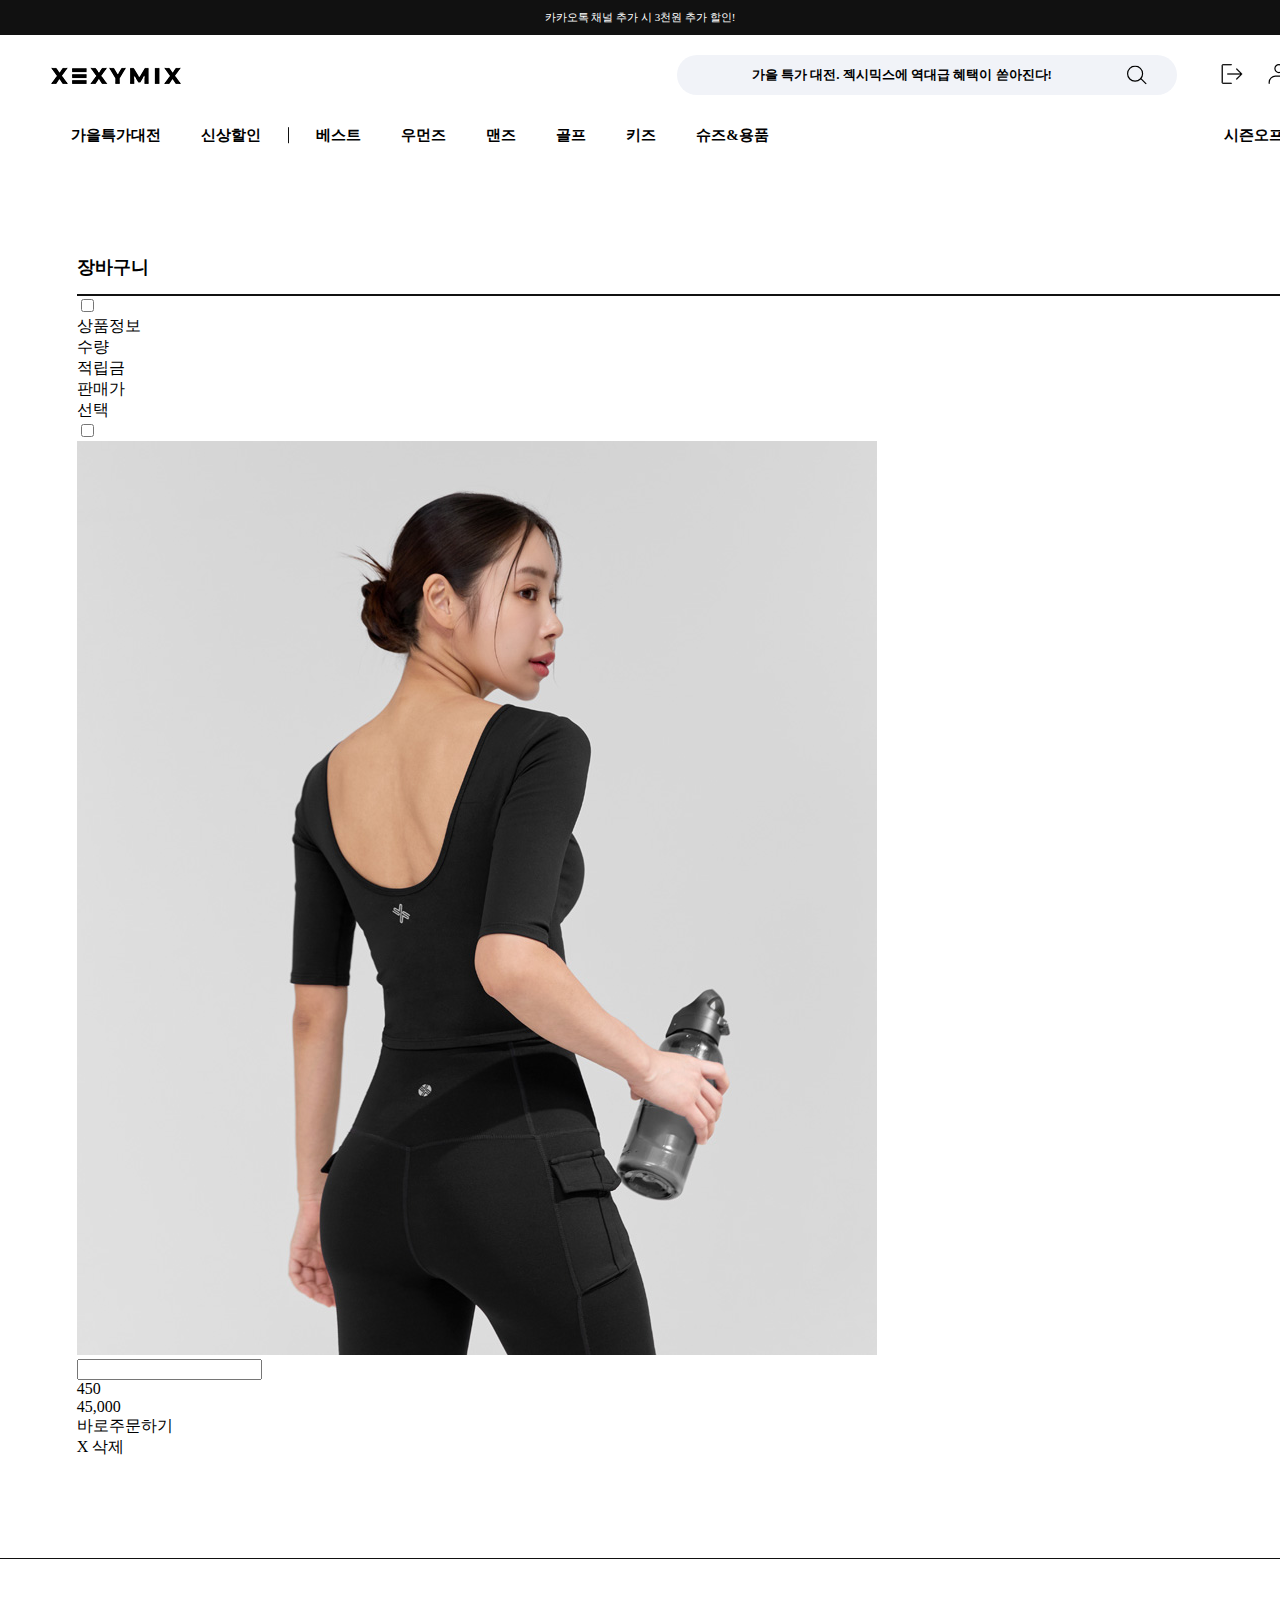
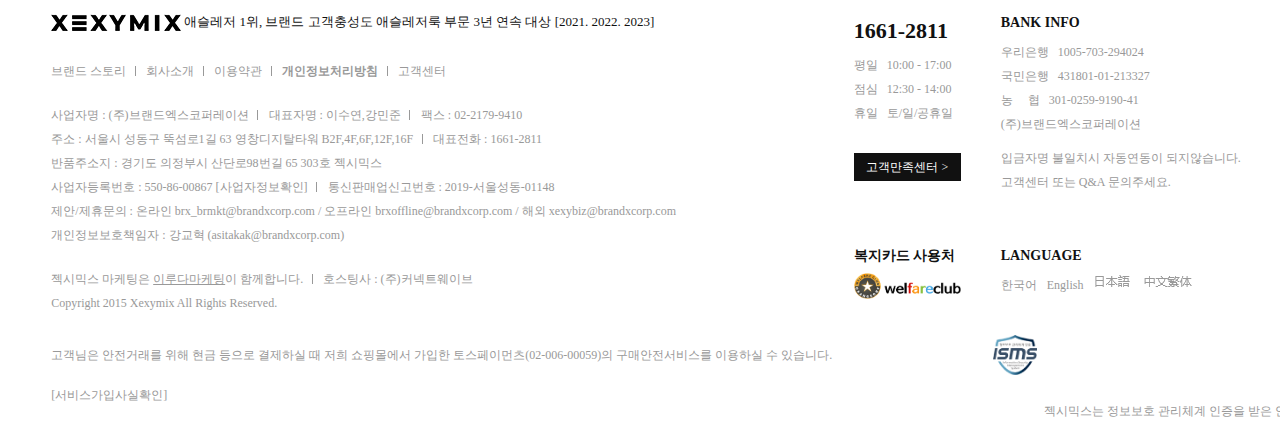
==== cart.html @ 89dff8f5 "회원가입, 아이디/비밀번호찾기, 마이페이지, 주문내역 더보기, 문의 더보기, 장바구니 작업" ====
<!DOCTYPE html>
<html lang="en">
<head>
    <meta charset="UTF-8">
    <meta name="viewport" content="width=device-width, initial-scale=1.0">
    <title>xexymix</title>
    <link rel="shortcut icon" href="https://www.xexymix.com/design/xexymix/image/common/xexymix.ico" type="image/x-icon">
    <link rel="stylesheet" href="./css/common.css">
    <link rel="stylesheet" href="./css/h_f.css">
    <link rel="stylesheet" href="./css/mypage.css">
    <script src="https://code.jquery.com/jquery-1.12.4.js"></script>
</head>
<body>
<div id="wrap">
    <header>
        <div class="h_banner"><a href="https://pf.kakao.com/_VGxmxeu" target="_blank">카카오톡 채널 추가 시 3천원 추가 할인!</a></div>
        <div class="h_top w_h_f">
            <div class="logo"><a href="./index.html">xemix</a></div>
            <div class="h_t_R">
                <div class="search_box">
                    <div class="search_txt"><a href="#">가을 특가 대전. 젝시믹스에 역대급 혜택이 쏟아진다!</a></div>
                    <div class="search_txt"><a href="#">오늘의 신상. 입는 순간 느껴지는 기분 좋은 편안함. </a></div>
                    <div class="search_txt"><a href="#">2023 올해의 브랜드 대상 수상 기념 1+1</a></div>
                    <div class="search_txt"><a href="#">3년 연속 애슬레저 1위의 자부심. 젝시믹스 베스트 특가전</a></div>
                    <div class="search_txt"><a href="#">당신의 여름을 더 다이나믹하게! Summer Activity!</a></div>
                    <div class="search_txt"><a href="#">카카오톡 채널 추가 시 3천원 추가 할인!</a></div>
                    <svg data-name="*ic_header_search" xmlns="http://www.w3.org/2000/svg" width="19.748" height="18.849" viewBox="0 0 19.748 18.849">
                        <g data-name="Path 113" style="fill:none">
                            <path d="M8.1 0A8.1 8.1 0 1 1 0 8.1 8.1 8.1 0 0 1 8.1 0z" style="stroke:none"/>
                            <path d="M8.096 1.2A6.904 6.904 0 0 0 1.2 8.096a6.904 6.904 0 0 0 6.896 6.896 6.904 6.904 0 0 0 6.896-6.896A6.904 6.904 0 0 0 8.096 1.2m0-1.2a8.096 8.096 0 1 1 0 16.192A8.096 8.096 0 0 1 8.096 0z" style="fill:#000;stroke:none"/>
                        </g>
                        <path data-name="Path 114" d="m1 1 5 5" transform="translate(12.9 12)" style="stroke:#000;stroke-linecap:round;stroke-width:1.2px;fill:none"/>
                    </svg>                
                </div>
                <ul class="h_t_icon_box">
                    <li>
                        <a href="./login.html">
                            <svg xmlns="http://www.w3.org/2000/svg" width="28" height="28" viewBox="0 0 28 28">
                                <g data-name="*ic_header_logout">
                                    <path data-name="Rectangle 2119" style="opacity:.5;fill:none" d="M0 0h28v28H0z"/>
                                    <g data-name="Group 1783">
                                        <path data-name="Path 1909" d="M10.045 19.068h-8.59a.456.456 0 0 1-.477-.432V1.364a.456.456 0 0 1 .477-.432h8.591V.5H1.455a.913.913 0 0 0-.955.864v17.272a.913.913 0 0 0 .955.864h8.591z" transform="translate(4.5 4)" style="stroke:#000;stroke-width:.8px;fill:none"/>
                                        <path data-name="Path 1910" d="M184.909 125.769a.682.682 0 0 0 .682.682h12.321l-3.839 3.82a.682.682 0 1 0 .964.964l5-4.983a.683.683 0 0 0 0-.964l-5-4.959a.682.682 0 0 0-.964.964l3.839 3.795h-12.321a.682.682 0 0 0-.682.682z" transform="translate(-174.909 -111.778)" style="stroke:#fff;stroke-width:.2px"/>
                                    </g>
                                </g>
                            </svg>
                        </a>
                    </li><!--login-->
                    <li>
                        <a href="./join.html">
                            <svg xmlns="http://www.w3.org/2000/svg" width="28" height="28" viewBox="0 0 28 28">
                                <g data-name="*ic_header_recent">
                                    <path data-name="Rectangle 2075" style="opacity:.5;fill:none" d="M0 0h28v28H0z"/>
                                    <g data-name="*mypage">
                                        <path data-name="Path 1203" d="M.5 18.354v-1.143a6.2 6.2 0 0 1 6.415-5.968h6.677a6.2 6.2 0 0 1 6.415 5.968v1.142" transform="translate(3.681 4.951)" style="stroke-linecap:round;stroke-miterlimit:10;stroke:#000;stroke-width:1.2px;fill:none"/>
                                        <g data-name="Ellipse 313" transform="translate(9.301 4)" style="stroke:#000;stroke-width:1.2px;fill:none">
                                            <circle cx="4.6" cy="4.6" r="4.6" style="stroke:none"/>
                                            <circle cx="4.6" cy="4.6" r="4" style="fill:none"/>
                                        </g>
                                    </g>
                                </g>
                            </svg>
                        </a>
                    </li><!--mypage-->
                    <li class="history">
                        <svg xmlns="http://www.w3.org/2000/svg" width="28" height="28" viewBox="0 0 28 28">
                            <g data-name="*ic_header_recent">
                                <g data-name="Group 1779">
                                    <path data-name="Path 1387" d="M16.888 20.188H3.8a3.308 3.308 0 0 1-3.3-3.3V3.8A3.308 3.308 0 0 1 3.8.5h13.088a3.309 3.309 0 0 1 3.3 3.3v13.089" transform="translate(3.062 4)" style="stroke-linejoin:round;stroke:#000;stroke-linecap:round;stroke-width:1.2px;fill:none"/>
                                    <path data-name="Path 1389" d="M4.915 9.4h5.344V2.131" transform="translate(3.742 6.491)" style="stroke-linejoin:round;stroke:#000;stroke-linecap:round;stroke-width:1.2px;fill:none"/>
                                    <path data-name="Path 1776" d="M3.328 0 2.213 2.165 0 1.08" transform="rotate(18.01 -46.39 77.968)" style="stroke-miterlimit:10;stroke:#000;stroke-linecap:round;stroke-width:1.2px;fill:none"/>
                                </g>
                                <path data-name="Rectangle 2075" style="opacity:.5;fill:none" d="M0 0h28v28H0z"/>
                            </g>
                        </svg>
                        <div class="history_box">
                            <div class="history_item_box">
                                <div class="history_item_box_point"></div>
                                <label class="history_chkAll">
                                    <input type="checkbox" name="history" onclick='selectAll(this)'> 전체 선택
                                </label>
                                <div class="history_item_list">
                                    <div class="history_item">
                                        <input type="checkbox" name="history">
                                        <div class="history_img">
                                            <img src="./img/main_banner/main_banner_230911_2.jpg" alt="">
                                        </div>
                                        <div class="history_desc">
                                            <div class="item_title">스트레치 밴딩 부츠컷 슬랙스 1+1</div>
                                            <div class="item_price">25,800</div>
                                            <div class="history_btn">
                                                <div class="history_btn_cart">장바구니</div>
                                                <div class="history_btn_buy">구매하기</div>
                                            </div>
                                        </div>
                                    </div>
                                    <div class="history_item">
                                        <input type="checkbox" name="history">
                                        <div class="history_img">
                                            <img src="./img/main_banner/main_banner_230911_2.jpg" alt="">
                                        </div>
                                        <div class="history_desc">
                                            <div class="item_title">스트레치 밴딩 부츠컷 슬랙스 1+1</div>
                                            <div class="item_price">25,800</div>
                                            <div class="history_btn">
                                                <div class="history_btn_cart">장바구니</div>
                                                <div class="history_btn_buy">구매하기</div>
                                            </div>
                                        </div>
                                    </div>
                                    <div class="history_item">
                                        <input type="checkbox" name="history">
                                        <div class="history_img">
                                            <img src="./img/main_banner/main_banner_230911_2.jpg" alt="">
                                        </div>
                                        <div class="history_desc">
                                            <div class="item_title">스트레치 밴딩 부츠컷 슬랙스 1+1</div>
                                            <div class="item_price">25,800</div>
                                            <div class="history_btn">
                                                <div class="history_btn_cart">장바구니</div>
                                                <div class="history_btn_buy">구매하기</div>
                                            </div>
                                        </div>
                                    </div>
                                    <div class="history_item">
                                        <input type="checkbox" name="history">
                                        <div class="history_img">
                                            <img src="./img/main_banner/main_banner_230914.jpg" alt="">
                                        </div>
                                        <div class="history_desc">
                                            <div class="item_title">스트레치 밴딩 부츠컷 슬랙스 1+1asdfasdfasdfasdfasdfasdfafsadfsadfsafd</div>
                                            <div class="item_price">25,800</div>
                                            <div class="history_btn">
                                                <div class="history_btn_cart">장바구니</div>
                                                <div class="history_btn_buy">구매하기</div>
                                            </div>
                                        </div>
                                    </div>
                                </div>
                                <div class="history_btn">
                                    <div class="history_btn_cart">장바구니</div>
                                    <div class="history_btn_buy">구매하기</div>
                                </div>
                            </div>
                        </div>
                    </li><!--history-->
                    <li class="cart">
                        <a href="">
                            <svg xmlns="http://www.w3.org/2000/svg" width="28" height="28" viewBox="0 0 28 28">
                                <g id="_ic_header_cart" data-name="*ic_header_cart" transform="translate(-330 -15)">
                                <rect id="Rectangle_91" data-name="Rectangle 91" width="28" height="28" transform="translate(330 15)" fill="#fff" opacity="0"/>
                                <g id="_ic_shopping" data-name="*ic_shopping" transform="translate(334 16.374)">
                                    <path id="Path_1411" data-name="Path 1411" d="M18.634,22.135H1.218a.682.682,0,0,1-.715-.7L1.884,5.752a.694.694,0,0,1,.714-.6H17.252a.7.7,0,0,1,.715.6L19.349,21.43A.682.682,0,0,1,18.634,22.135Z" transform="translate(0.075 0.772)" fill="none" stroke="#000" stroke-linecap="round" stroke-linejoin="round" stroke-width="1.1"/>
                                    <path id="Path_1412" data-name="Path 1412" d="M5.179,7.888V2.271A1.714,1.714,0,0,1,6.829.5h4.79a1.714,1.714,0,0,1,1.65,1.771V7.888" transform="translate(0.776 1.125)" fill="none" stroke="#000" stroke-linecap="round" stroke-linejoin="round" stroke-width="1.1"/>
                                </g>
                                </g>
                            </svg>
                        </a>
                    </li><!--cart-->
                </div>
            </ul>
        </div>
        <div class="h_bot">
            <div class="w_h_f">
                <ul class="h_b_nav_L">
                    <li class="h_b logo"><a href="./index.html">xemix</a></li>
                    <li><a href="#">가을특가대전</a></li>
                    <li><a href="#">신상할인</a></li>
                    <li><a href="#">베스트</a></li>
                    <li class="nav_pan_hover">
                        <a href="./list.html?cate_no=0">우먼즈</a>
                        <ul class="nav_pan_item">
                            <li><a href="#">레깅스</a></li>
                            <li><a href="#">조거팬츠</a></li>
                            <li><a href="#">상의</a></li>
                            <li><a href="#">패드탑</a></li>
                            <li><a href="#">아우터</a></li>
                            <li><a href="#">하의</a></li>
                            <li><a href="#">이너웨어</a></li>
                            <li><a href="#">블랙라벨</a></li>
                            <li><a href="#">스윔웨어</a></li>
                            <li><a href="#">바람막이</a></li>
                            <li><a href="#">테니스룩</a></li>
                        </ul>
                    </li>
                    <li class="nav_pan_hover">
                        <a href="./list.html?cate_no=1">맨즈</a>
                        <ul class="nav_pan_item">
                            <li><a href="#">신상</a></li>
                            <li><a href="#">상의</a></li>
                            <li><a href="#">아우터</a></li>
                            <li><a href="#">하의</a></li>
                            <li><a href="#">슬랙스</a></li>
                            <li><a href="#">조거팬츠</a></li>
                            <li><a href="#">탄성팬츠</a></li>
                            <li><a href="#">이너웨어</a></li>
                            <li><a href="#">블랙라벨</a></li>
                            <li><a href="#">스윔웨어</a></li>
                        </ul>
                    </li>
                    <li class="nav_pan_hover">
                        <a href="./list.html?cate_no=2">골프</a>
                        <ul class="nav_pan_item">
                            <li><a href="#">우먼즈</a></li>
                            <li><a href="#">맨즈</a></li>
                            <li><a href="#">용품</a></li>
                        </ul>
                    </li>
                    <li class="nav_pan_hover">
                        <a href="./list.html?cate_no=3">키즈</a>
                        <ul class="nav_pan_item">
                            <li><a href="#">상의</a></li>
                            <li><a href="#">아우터</a></li>
                            <li><a href="#">하의</a></li>
                            <li><a href="#">슈즈&용품</a></li>
                            <li><a href="#">스윔웨어</a></li>
                        </ul>
                    </li>
                    <li class="nav_pan_hover">
                        <a href="./list.html?cate_no=4">슈즈&용품</a>
                        <ul class="nav_pan_item">
                            <li><a href="#">슈즈</a></li>
                            <li><a href="#">용품</a></li>
                            <li><a href="#">코스메틱</a></li>
                        </ul>
                    </li>
                </ul>
                <ul class="h_b_nav_R">
                    <li><a href="#">시즌오프</a></li>
                    <li><a href="#">친환경</a></li>
                    <li>
                        <a href="#" class="h_b icon_box">
                            <svg data-name="*ic_header_search" xmlns="http://www.w3.org/2000/svg" width="19.748" height="18.849" viewBox="0 0 19.748 18.849">
                                <g data-name="Path 113" style="fill:none">
                                    <path d="M8.1 0A8.1 8.1 0 1 1 0 8.1 8.1 8.1 0 0 1 8.1 0z" style="stroke:none"/>
                                    <path d="M8.096 1.2A6.904 6.904 0 0 0 1.2 8.096a6.904 6.904 0 0 0 6.896 6.896 6.904 6.904 0 0 0 6.896-6.896A6.904 6.904 0 0 0 8.096 1.2m0-1.2a8.096 8.096 0 1 1 0 16.192A8.096 8.096 0 0 1 8.096 0z" style="fill:#000;stroke:none"/>
                                </g>
                                <path data-name="Path 114" d="m1 1 5 5" transform="translate(12.9 12)" style="stroke:#000;stroke-linecap:round;stroke-width:1.2px;fill:none"/>
                            </svg>    
                        </a>
                    </li>
                    <li>
                        <a href="#"class="h_b icon_box">
                            <svg xmlns="http://www.w3.org/2000/svg" width="28" height="28" viewBox="0 0 28 28">
                                <g data-name="*ic_header_logout">
                                    <path data-name="Rectangle 2119" style="opacity:.5;fill:none" d="M0 0h28v28H0z"/>
                                    <g data-name="Group 1783">
                                        <path data-name="Path 1909" d="M10.045 19.068h-8.59a.456.456 0 0 1-.477-.432V1.364a.456.456 0 0 1 .477-.432h8.591V.5H1.455a.913.913 0 0 0-.955.864v17.272a.913.913 0 0 0 .955.864h8.591z" transform="translate(4.5 4)" style="stroke:#000;stroke-width:.8px;fill:none"/>
                                        <path data-name="Path 1910" d="M184.909 125.769a.682.682 0 0 0 .682.682h12.321l-3.839 3.82a.682.682 0 1 0 .964.964l5-4.983a.683.683 0 0 0 0-.964l-5-4.959a.682.682 0 0 0-.964.964l3.839 3.795h-12.321a.682.682 0 0 0-.682.682z" transform="translate(-174.909 -111.778)" style="stroke:#fff;stroke-width:.2px"/>
                                    </g>
                                </g>
                            </svg>
                        </a>
                    </li><!--login-->
                    <li>
                        <a href="#"class="h_b icon_box">
                            <svg xmlns="http://www.w3.org/2000/svg" width="28" height="28" viewBox="0 0 28 28">
                                <g data-name="*ic_header_recent">
                                    <path data-name="Rectangle 2075" style="opacity:.5;fill:none" d="M0 0h28v28H0z"/>
                                    <g data-name="*mypage">
                                        <path data-name="Path 1203" d="M.5 18.354v-1.143a6.2 6.2 0 0 1 6.415-5.968h6.677a6.2 6.2 0 0 1 6.415 5.968v1.142" transform="translate(3.681 4.951)" style="stroke-linecap:round;stroke-miterlimit:10;stroke:#000;stroke-width:1.2px;fill:none"/>
                                        <g data-name="Ellipse 313" transform="translate(9.301 4)" style="stroke:#000;stroke-width:1.2px;fill:none">
                                            <circle cx="4.6" cy="4.6" r="4.6" style="stroke:none"/>
                                            <circle cx="4.6" cy="4.6" r="4" style="fill:none"/>
                                        </g>
                                    </g>
                                </g>
                            </svg>
                        </a>
                    </li><!--mypage-->
                    <li class="history h_b icon_box">
                        <svg xmlns="http://www.w3.org/2000/svg" width="28" height="28" viewBox="0 0 28 28">
                            <g data-name="*ic_header_recent">
                                <g data-name="Group 1779">
                                    <path data-name="Path 1387" d="M16.888 20.188H3.8a3.308 3.308 0 0 1-3.3-3.3V3.8A3.308 3.308 0 0 1 3.8.5h13.088a3.309 3.309 0 0 1 3.3 3.3v13.089" transform="translate(3.062 4)" style="stroke-linejoin:round;stroke:#000;stroke-linecap:round;stroke-width:1.2px;fill:none"/>
                                    <path data-name="Path 1389" d="M4.915 9.4h5.344V2.131" transform="translate(3.742 6.491)" style="stroke-linejoin:round;stroke:#000;stroke-linecap:round;stroke-width:1.2px;fill:none"/>
                                    <path data-name="Path 1776" d="M3.328 0 2.213 2.165 0 1.08" transform="rotate(18.01 -46.39 77.968)" style="stroke-miterlimit:10;stroke:#000;stroke-linecap:round;stroke-width:1.2px;fill:none"/>
                                </g>
                                <path data-name="Rectangle 2075" style="opacity:.5;fill:none" d="M0 0h28v28H0z"/>
                            </g>
                        </svg>
                        <div class="history_box">
                            <div class="history_item_box">
                                <div class="history_item_box_point"></div>
                                <label class="history_chkAll">
                                    <input type="checkbox" name="history" onclick='selectAll(this)'> 전체 선택
                                </label>
                                <div class="history_item_list">
                                    <div class="history_item">
                                        <input type="checkbox" name="history">
                                        <div class="history_img">
                                            <img src="./img/main_banner/main_banner_230911_2.jpg" alt="">
                                        </div>
                                        <div class="history_desc">
                                            <div class="item_title">스트레치 밴딩 부츠컷 슬랙스 1+1</div>
                                            <div class="item_price">25,800</div>
                                            <div class="history_btn">
                                                <div class="history_btn_cart">장바구니</div>
                                                <div class="history_btn_buy">구매하기</div>
                                            </div>
                                        </div>
                                    </div>
                                    <div class="history_item">
                                        <input type="checkbox" name="history">
                                        <div class="history_img">
                                            <img src="./img/main_banner/main_banner_230911_2.jpg" alt="">
                                        </div>
                                        <div class="history_desc">
                                            <div class="item_title">스트레치 밴딩 부츠컷 슬랙스 1+1</div>
                                            <div class="item_price">25,800</div>
                                            <div class="history_btn">
                                                <div class="history_btn_cart">장바구니</div>
                                                <div class="history_btn_buy">구매하기</div>
                                            </div>
                                        </div>
                                    </div>
                                    <div class="history_item">
                                        <input type="checkbox" name="history">
                                        <div class="history_img">
                                            <img src="./img/main_banner/main_banner_230911_2.jpg" alt="">
                                        </div>
                                        <div class="history_desc">
                                            <div class="item_title">스트레치 밴딩 부츠컷 슬랙스 1+1</div>
                                            <div class="item_price">25,800</div>
                                            <div class="history_btn">
                                                <div class="history_btn_cart">장바구니</div>
                                                <div class="history_btn_buy">구매하기</div>
                                            </div>
                                        </div>
                                    </div>
                                    <div class="history_item">
                                        <input type="checkbox" name="history">
                                        <div class="history_img">
                                            <img src="./img/main_banner/main_banner_230914.jpg" alt="">
                                        </div>
                                        <div class="history_desc">
                                            <div class="item_title">스트레치 밴딩 부츠컷 슬랙스 1+1asdfasdfasdfasdfasdfasdfafsadfsadfsafd</div>
                                            <div class="item_price">25,800</div>
                                            <div class="history_btn">
                                                <div class="history_btn_cart">장바구니</div>
                                                <div class="history_btn_buy">구매하기</div>
                                            </div>
                                        </div>
                                    </div>
                                </div>
                                <div class="history_btn">
                                    <div class="history_btn_cart">장바구니</div>
                                    <div class="history_btn_buy">구매하기</div>
                                </div>
                            </div>
                        </div>
                    </svg>
                    </li><!--history-->
                    <li class="cart h_b icon_box">
                        <a href="#">
                            <svg xmlns="http://www.w3.org/2000/svg" width="28" height="28" viewBox="0 0 28 28">
                                <g id="_ic_header_cart" data-name="*ic_header_cart" transform="translate(-330 -15)">
                                <rect id="Rectangle_91" data-name="Rectangle 91" width="28" height="28" transform="translate(330 15)" fill="#fff" opacity="0"/>
                                <g id="_ic_shopping" data-name="*ic_shopping" transform="translate(334 16.374)">
                                    <path id="Path_1411" data-name="Path 1411" d="M18.634,22.135H1.218a.682.682,0,0,1-.715-.7L1.884,5.752a.694.694,0,0,1,.714-.6H17.252a.7.7,0,0,1,.715.6L19.349,21.43A.682.682,0,0,1,18.634,22.135Z" transform="translate(0.075 0.772)" fill="none" stroke="#000" stroke-linecap="round" stroke-linejoin="round" stroke-width="1.1"/>
                                    <path id="Path_1412" data-name="Path 1412" d="M5.179,7.888V2.271A1.714,1.714,0,0,1,6.829.5h4.79a1.714,1.714,0,0,1,1.65,1.771V7.888" transform="translate(0.776 1.125)" fill="none" stroke="#000" stroke-linecap="round" stroke-linejoin="round" stroke-width="1.1"/>
                                </g>
                                </g>
                            </svg>
                        </a>
                    </li><!--cart-->
                </ul>
            </div>
            <div class="nav_pan"></div>
        </div>
    </header>
    <main class="w_main">
        <div class="my_title">장바구니</div>
        <div class="my_cart">
            <div class="my_cart_title">
                <div class="my_cart_chk">
                    <input type="checkbox" name="my_cart_chk_all" id="my_cart_chk_all">
                </div>
                <div class="my_cart_desc_box">상품정보</div>
                <div class="my_cart_cnt">수량</div>
                <div class="my_cart_point">적립금</div>
                <div class="my_cart_price">판매가</div>
                <div class="my_cart_btn">선택</div>
            </div>
            <div class="my_cart_list">
                <div class="my_cart_item">
                    <div class="my_cart_chk">
                        <input type="checkbox" name="my_cart_chk" id="my_cart_chk_all">
                    </div>
                    <div class="my_cart_desc_box">
                        <img src="./img/main_banner/main_banner_230911_2.jpg" alt="스트레치 밴딩 부츠컷 슬랙스 1">
                        <div class="my_cart_desc">
                            <div class="my_cart_item_title"></div>
                            <div class="my_cart_option"></div>
                        </div>
                    </div>
                    <div class="my_cart_cnt">
                        <input type="number" min="1">
                    </div>
                    <div class="my_cart_point">450</div>
                    <div class="my_cart_price">45,000</div>
                    <div class="my_cart_btn">
                        <div class="my_cart_btn_buy">바로주문하기</div>
                        <div class="my_cart_btn_cancle">X 삭제</div>
                    </div>
                </div>
            </div>
        </div>
    </main>
    <footer class="footer">
        <div class="w_h_f">
            <div class="f_L">
                <a href="./index.html"><img src="./img/header_logo_bk.png" alt="젝시믹스"></a>
                <span class="logo_txt">애슬레저 1위, 브랜드 고객충성도 애슬레저룩 부문 3년 연속 대상 [2021. 2022. 2023]</span>
                <ul class="f_L_box f_ul_flex">
                    <li><a href="#">브랜드 스토리</a></li>
                    <li><a href="#">회사소개</a></li>
                    <li><a href="#">이용약관</a></li>
                    <li><a href="#"><b>개인정보처리방침</b></a></li>
                    <li><a href="#">고객센터</a></li>
                </ul>
                <div class="f_L_box">
                    <ul class="f_ul_flex">
                        <li>사업자명 : (주)브랜드엑스코퍼레이션</li>
                        <li>대표자명 : 이수연,강민준</li>
                        <li>팩스 : 02-2179-9410</li>
                    </ul>
                    <ul class="f_ul_flex">
                        <li>주소 : 서울시 성동구 뚝섬로1길 63 영창디지탈타워 B2F,4F,6F,12F,16F</li>
                        <li>대표전화 : 1661-2811</li>
                    </ul>
                    <span>반품주소지 : 경기도 의정부시 산단로98번길 65 303호 젝시믹스</span>
                    <ul class="f_ul_flex">
                        <li>사업자등록번호 : 550-86-00867 <a href="http://www.ftc.go.kr/www/bizCommView.do?key=232&apv_perm_no=2019303010330201148" target="_blank">[사업자정보확인]</a></li>
                        <li>통신판매업신고번호 : 2019-서울성동-01148</li>
                    </ul>
                    <span>제안/제휴문의 : 온라인 <a href="mailto:brx_brmkt@brandxcorp.com">brx_brmkt@brandxcorp.com</a> / 오프라인 <a href="mailto:brxoffline@brandxcorp.com">brxoffline@brandxcorp.com</a> / 해외 <a href="mailto:xexybiz@brandxcorp.com">xexybiz@brandxcorp.com</a></span><br>
                    <span>개인정보보호책임자 : 강교혁 (<a href="mailto:asitakak@brandxcorp.com">asitakak@brandxcorp.com</a>)</span>
                </div>
                <div class="f_L_box">
                    <ul class="f_ul_flex">
                        <li>젝시믹스 마케팅은 <a href="https://e-ruda.net/" blank><u>이루다마케팅</u></a>이 함께합니다. </li>
                        <li>호스팅사 : (주)커넥트웨이브</li>
                    </ul>
                    <span>Copyright 2015 Xexymix All Rights Reserved.</span>
                </div>
            </div>
            <div class="f_R">
                <ul class="f_R_box f_R_first">
                    <li><span class="call">1661-2811</span></li>
                    <li>평일 &nbsp; 10:00 - 17:00</li>
                    <li>점심 &nbsp; 12:30 - 14:00</li>
                    <li>휴일 &nbsp; 토/일/공휴일</li>
                    <li class="btn_li"><a href="#">고객만족센터 &gt;</a></li>
                </ul>
                <ul class="f_R_box f_R_mid">
                    <li><span class="title">BANK INFO</span></li>
                    <li>우리은행 &nbsp; 1005-703-294024</li>
                    <li>국민은행 &nbsp; 431801-01-213327</li>
                    <li>농 &nbsp;&nbsp;&nbsp; 협 &nbsp; 301-0259-9190-41</li>
                    <li class="blank_li">(주)브랜드엑스코퍼레이션</li>
                    <li class="blank_li m_10">입금자명 불일치시 자동연동이 되지않습니다.</li>
                    <li class="blank_li">고객센터 또는 Q&A 문의주세요.</li>
                </ul>
                <ul class="f_R_box f_R_last">
                    <li><span class="title">SHOP MENU</span></li>
                    <li>공지사항</li>
                    <li>회원정책</li>
                    <li>전국매장안내</li>
                    <li>강사회원</li>
                    <li>기업회원</li>
                </ul>
                <div class="f_R_box f_R_first">
                    <div><span class="title">복지카드 사용처</span></div>
                    <img src="./img/footer_wfc_bk.png" alt="웰페이클럽" class="welfare">
                </div>
                <div class="f_R_box f_R_mid">
                    <div><span class="title">LANGUAGE</span></div>
                    <ul class="language">
                        <li><a href="#">한국어</a></li>
                        <li><a href="#">English</a></li>
                        <li><a href="#"><img src="./img/txt_jpn.png" alt="일본"></a></li>
                        <li><a href="#"><img src="./img/txt_twn.png" alt="대만"></a></li>
                    </ul>
                </div>
                <div class="f_R_box f_R_last">
                    <div><span class="title">SNS</span></div>
                    <ul class="sns">
                        <li><a href="https://www.facebook.com/xexymix/" target="_blank"><img src="./img/footer_fb.png" alt="제시믹스 페이스북"></a></li>
                        <li><a href="https://www.instagram.com/xexymix/" target="_blank"><img src="./img/footer_insta.png" alt="제시믹스 인스타그램"></a></li>
                        <li><a href="https://www.youtube.com/channel/UC24_5gTJkc-hDaEuG4DNbeQ" target="_blank"><img src="./img/footer_youtube.png" alt="제시믹스 유튜브"></a></li>
                    </ul>
                </div>
            </div>
            <div class="f_bot">
                <span>고객님은 안전거래를 위해 현금 등으로 결제하실 때 저희 쇼핑몰에서 가입한 토스페이먼츠(02-006-00059)의 구매안전서비스를 이용하실 수 있습니다. <a href="#">[서비스가입사실확인]</a></span>
                <div>
                    <img src="./img/isms_img_c.png" alt="정보보호 인증">
                    <div>젝시믹스는 정보보호 관리체계 인증을 받은 안전한 쇼핑몰입니다.</div>
                </div>
            </div>
        </div>
    </footer>
    <script src="./js/mypage.js"></script>
</body>
</html>
---- css/common.css ----
body{margin: 0;}
a{
    color: inherit;
    text-decoration: none;
    display: block;
}
ul{
    list-style: none;
    padding: 0;
    margin: 0;
}

.w_main{
    width: 100%;
    max-width: 1920px;
    min-width: 1440px;
    margin: 100px auto 0;
    padding: 0 6%;
    box-sizing: border-box;

    position: relative;
}
.w_h_f{
    width: 100%;
    min-width: 1440px;
    max-width: 1920px;
    margin: 0 auto;
    padding: 0 4%;
    box-sizing: border-box;

    display: flex;
    flex-wrap: wrap;
    justify-content: space-between;
}
.w_item{
    width: 100%;
    max-width: 1200px;
    margin: 0 auto;

    position: relative;
}

h5{margin: 0;}


/* ///////////////////////////////////////// */
/* //////////////상품 박스/////////////////// */
/* ///////////////////////////////////////// */
.imgbox{position: relative;}
.imgbox img{
    width: 100%;
    /* height: 100%; */
}
.imgbox .img_orig {
    position: absolute;
    top: 0;
    left: 0;
}
.imgbox .img_orig:hover{opacity: 0;}
.item_desc{text-align: left;}
.item_code{
    font-size: 12px;
    color: #999;
}
.item_review{
    margin-top: 8px;
    font-size: 12px;
    color: #ef987f;
    float: right;
}
.item_title{
    font-size: 14px;
    letter-spacing: -0.5px;
    color: #111111;
}
.item_price{
    margin-bottom: 8px;
    font-size: 15px;
    color: #111111;
}
.item_orig_price{
    font-size: 12px;
    color: #979797;
    text-decoration: line-through;
}
.item_desc .item_info_box img{
    width: auto;
    height: auto;
    display: inline-block;
    margin-right: 3px;
}
.item_txt{
    border-top: 1px solid #e5e5e5;
    margin-top: 5px;
    padding-top: 5px;
    font-size: 13px;
    color: #999;
}
.item_txt_event{
    font-size: 13px;
    color: #ff0000;
}


/* ************************ */
/* ********메인 배너******** */
/* ************************ */
/* 메인배너 */
.swiper {
    width: 100%;
    height: 100%;
    position: relative;
}
.main_banner{
    height: calc(100vh - 155px);
}

.swiper-slide {
    text-align: center;
    font-size: 18px;
    background: #fff;
    display: flex;
    justify-content: center;
    align-items: center;
}

.swiper-slide img {
    display: block;
    width: 100%;
    height: 100%;
    object-fit: cover;
}
.main_banner .swiper-slide img {
    position: relative;
}
.swiper-button-next::after,
.swiper-button-prev::after {
    color: #4b4c4d;
}
.m_b_item_desc{
    width: 100%;
    background: linear-gradient(to bottom, rgba(0,0,0,0.5) 0%, rgba(0,0,0,0) 100%);
    color: #fff;
    padding: 180px 40px 40px;
    box-sizing: border-box;

    display: none;

    position: absolute;
    top: 0;
    left: 0;
}
.m_b_item h1{font-size: 28px;}
.item_desc_none{
    width: 100%;
    height: 100%;
    background-color: rgba(255,255,255,0.4);

    position: absolute;
    top: 0;
    left: 0;
}

/* //////////////////////////// */
/* /////////// 정렬 /////////// */
/* //////////////////////////// */
.sort{
    font-size: 13px;
    color: #6d6f6d;
    cursor: pointer;
    position: absolute;
    right: 0;
    top: 0;
}
.sort::after{
    content: "";
    display: inline-block;
    width: 8px;
    height: 8px;
    border-bottom: 2px solid #6d6f6d;
    border-right: 2px solid #6d6f6d;
    transform: rotate(45deg) translateY(-4px);
}
.sort_list{
    width: 66px;
    padding: 10px;
    line-height: 2;
    background-color: #fff;
    border: 1px solid #111;

    position: absolute;
    top: calc(100% + 10px);
    left: 50%;
    transform: translateX(-50%);
    z-index: 9;
}
.sort_list_none{display: none;}

/* //////////////////////////// */
/* /////// 페이지네이션 //////// */
/* //////////////////////////// */
.pagination{
    color: #111;
    font-size: 0;
    padding-top: 40px;

    display: flex;
    justify-content: center;
    gap: 10px;
}
.pagination_point{font-weight: bold;}
.pagination > * {
    padding: 5px;
    font-size: 15px;
    cursor: pointer;
}
---- css/h_f.css ----
/* ************************ */
/* **********헤더********** */
/* ************************ */
/* 헤더_공용 */
.h_top, .h_bot>.w_h_f{
    height: 60px;
    padding-top: 20px;
    background-color: #fff;
    display: flex;
    align-items: center;
    justify-content: space-between;
    
    position: relative;
}
/* 배너 */
.h_banner{
    width: 100%;
    background-color: #111;
    color: #fff;
    text-align: center;
}
.h_banner a{
    width: 100%;
    padding: 10px 0;
    font-size: 11px;
}

/* 헤더_탑 */
.logo{
    width: 130px;
    height: 17px;
    background: url('../img/header_logo_bk.png') no-repeat;
    text-indent: -9999px;
}
.logo a{
    width: 100%;
    height: 100%;
}
.h_t_R{
    height: 40px;
    line-height: 40px;

    display: flex;
}
.search_box{
    width: 500px;
    height: 100%;
    background-color: #f1f3f8;
    border-radius: 20px;
    cursor: pointer;
    overflow: hidden;

    position: relative;
}
.search_txt{
    width: calc(100% - 30px - 20px);
    height: 100%;
    text-align: center;
    font-size: 13px;
    font-weight: bold;

    position: absolute;
    top: 100%;
    left: 0;
}
.search_txt:first-child{top: 0}
.search_box svg{
    cursor: pointer;
    position: absolute;
    top: 50%;
    right: 30px;
    transform: translateY(-50%);
}
.h_t_icon_box{
    height: 100%;
    margin-left: 40px;
    display: flex;
    gap: 20px;
}
.h_t_icon_box li{
    margin: auto 0;
    line-height: 1;
    cursor: pointer;
    position: relative;
}
.cart::after{
    content: "0";
    width: 15px;
    height: 15px;
    line-height: 15px;
    font-size: 12px;
    color: #fff;
    text-align: center;
    background-color: #111;
    border-radius: 50%;

    display: inherit;
    position: absolute;
    top: 5%;
    right: -5%;
}
.cart.h_b::after{
    top: 25%;
    right: 16%;
}
.history_box{
    width: 335px;
    padding-top: 20px;
    font-size: 15px;
    font-weight: normal;
    position: absolute;
    top: 60%;
    right: -18%;
    z-index: 999;
    cursor: auto;
    display: none;
}
.history_item_box{
    padding: 15px;
    border: 1px solid #111;
    border-radius: 5px;
    background-color: #fff;
    position: absolute;
}
.history_item_box_point{
    width: 12px;
    height: 12px;
    border-top: 1px solid #111;
    border-right: 1px solid #111;
    background-color: #fff;
    transform: translateY(-56%) rotate(-45deg);

    position: absolute;
    top: 0;
    right: 10px;
}
.history_item_list{
    max-height: 360px;
    margin-top: 10px;
    margin-bottom: 10px;
    overflow: auto;
}
.history_item{
    display: flex;
    align-items: center;

    padding-bottom: 10px;
    margin-bottom: 10px;
    border-bottom: 1px solid #111;

    position: relative;
}
.history_item:last-child{
    padding-bottom: 0;
    margin-bottom: 0;
    border-bottom: 0;
}
.history_img{
    width: 30%;
    font-size: 0;
    margin-left: 10px;
    padding-right: 10px;
    cursor: pointer;
}
.history_img>img{ width: 100%; }
.history_desc{
    width: 57%;
    cursor: pointer;
}
.history_desc>.item_title{
    width: 100%;
    margin-bottom: 5px;
    text-overflow: ellipsis;
    overflow: hidden;
    display: -webkit-box;
    -webkit-box-orient: vertical;
    -webkit-line-clamp: 2;
}
.history_btn{
    display: flex;
    justify-content: space-between
}
.history_btn_buy{
    background-color: #111;
    color: #fff;
}
.history_btn_buy, .history_btn_cart{
    width: 48%;
    padding: 5px;
    border: 1px solid #111;
    box-sizing: border-box;
    text-align: center;
    cursor: pointer;
}
.history:hover > .history_box,
.history_box:hover > .history_box{
    display: block;
}

/* 헤더_버텀 */
.h_bot{
    width: 100%;
    background-color: #fff;
    position: relative;
}
.h_b_nav_L, .h_b_nav_R{
    font-weight: bold;
    font-size: 15px;

    display: flex;
    align-items: center;
}
.h_b_nav_R li{ position: relative; }
.h_b_nav_L > li > a, .h_b_nav_R > li > a{
    padding: 10px 20px;
    position: relative;
}
.h_b_nav_L>li:first-child{margin-left: -20px;}
.h_b_nav_R>li:last-child{margin-right: -20px;}
.h_b_nav_L>li:nth-child(3){
    margin-right: 15px;
    position: relative;
}
.h_b_nav_L > li:nth-child(3)::before{
    content: "";
    width: 1px;
    height: 40%;
    background-color: #111;

    position: absolute;
    top: 50%;
    right: -7.5px;
    transform: translateY(-50%);
}
.h_b_nav_L > li:not(:first-child) > a:hover::after,
.h_b_nav_R > li:not(:nth-child(n+3)) > a:hover::after{
    content: "";
    width: calc(100% - (15px * 2));
    height: 2px;
    background-color: #111;

    position: absolute;
    bottom: 5px;
    left: 15px;
    z-index: 99999999;
}
.nav_pan_hover{
    position: relative;
}
.nav_pan_item{
    display: none;
    font-size: 13px;
    font-weight: bold;
    color: #636363;
    line-height: 1;
    text-wrap: nowrap;
    
    position: absolute;
    top: 100%;
    left: 20%;
    z-index: 99999999;
}
.nav_pan_item a{
    padding-bottom: 10px;
}
.nav_pan{
    width: 100%;
    height: 300px;
    background-color: rgba(255, 255, 255, 0.9);
    
    display: none;

    position: absolute;
    top: 85%;
    left: 0;
    z-index: 9999999;
}
/* *********************** */
/* ********헤더 픽스******* */
/* *********************** */
.header_fixed{
    padding-bottom: 60px;
}
.h_bot_fixed{
    padding-bottom: 20px;
    position: fixed;
    top: 0;
    left: 50%;
    transform: translateX(-50%);
    z-index: 9999999;
}
.h_bot_fixed .h_b_nav_L > li > a,
.h_bot_fixed .h_b_nav_R > li > a{
    padding: 10px 8px;
}
.h_b.logo{
    padding-right: 10px;
    display: none;
}
.h_b.icon_box{
    display: none;
}



/* ************************ */
/* **********푸터********** */
/* ************************ */
.footer{
    margin-top: 100px;
    padding-top: 50px;
    font-size: 12px;
    line-height: 2;
    color: #999;
    border-top: 1px solid #111;
}
.f_L{width: 60%;}
.footer a{display: inline-block;}
.footer .logo_txt{
    color: #111;
    font-size: 13px;
    vertical-align: super;
}
.f_ul_flex{
    display: flex;
    gap: 20px;
}
.f_ul_flex li{position: relative;}
.f_ul_flex li:not(:last-child):after{
    content: "";
    width: 1px;
    height: 40%;
    background-color: #999;
    position: absolute;
    top: 30%;
    right: -9.5px;
}
.f_L_box{
    margin-top: 20px;
}
.f_R{
    width: 40%;
    display: flex;
    flex-wrap: wrap;
    gap: 40px;
}
.f_R_first{width: 20%;}
.f_R_mid{width: calc(60% - 80px);}
.f_R_last{width: 20%;}
.f_R_box .call{
    font-size: 22px;
    color: #111;
    font-weight: bold;
    vertical-align: super;
}
.f_R_box .title{
    font-size: 14px;
    color: #111;
    font-weight: bold;
    vertical-align: super;
}
.f_R_box .btn_li{
    margin-top: 28px;
    padding: 2px 0;
    background-color: #111;
    color: #fff;
    text-align: center;
}
.btn_li a{display: block;}
.f_R_box .m_10{
    margin-top: 10px;
}
.f_R_box .welfare{width: 100%;}
.f_R_box .language, .f_R_box .sns{
    display: flex;
    gap: 10px;
}
.f_bot{
    height: 40px;
    line-height: 40px;
    margin-top: 20px;
    display: flex;
    gap: 50px;
}
.f_bot img{
    height: 100%;
}
.f_bot img + div{
    margin-left: 10px;
    float: right;
}
---- css/mypage.css ----
/* //////////////////////////// */
/* ///////// 회원 정보 ///////// */
/* //////////////////////////// */
.my_more{
    float: right;
    cursor: pointer;
    font-size: 14px;
    color: #6d6f6d;
}
.my_user{
    text-align: center;
    font-size: 28px;
}
.my_info{
    padding: 60px;
    margin-top: 40px;
    background-color: #e6e6e6;
    border-radius: 10px;
    text-align: center;
    font-weight: bold;
    display: flex;
    justify-content: space-evenly;
}
.my_info_desc{
    margin-top: 20px;
    font-size: 23px;
    cursor: pointer;
}
.my_title{
    padding-bottom: 15px;
    border-bottom: 2px solid #111;
    font-size: 18px;
    font-weight: bold;
}
/* //////////////////////////// */
/* ////// 최근 주문 내역 /////// */
/* //////////////////////////// */
.my_buy_list_title{
    display: flex;
    border-bottom: 2px solid #d3d3d3;
    font-weight: bold;
    text-align: center;
}
.my_buy_list_title_desc>*, .my_buy_title{
    padding: 15px;
    cursor: Default !important;
}
.my_buy_list_title_desc{
    display: flex;
    width: 80%;
}
.my_buy_list_title_desc .my_buy_desc{ width: 70%; }
.my_buy_list, .my_buy_item{
    display: flex;
    align-items: center;
    padding: 10px 0;
    border-bottom: 1px solid #d3d3d3;
}
.my_buy_list{border-bottom: 2px solid #d3d3d3;}
.my_buy_item:last-child{ border-bottom: 0; }
.my_buy_title{
    width: 20%;
    text-align: center;
}
.my_buy_item_list{ width: 80%; }
.my_buy_date{
    font-size: 14px;
    color: #6d6f6d;
    margin-bottom: 5px;
}
.my_buy_no{
    font-weight: bold;
    cursor: pointer;
}
.my_buy_img{
    width: 10%;
    cursor: pointer;
}
.my_buy_desc{
    width: 60%;
    padding: 15px;
    box-sizing: border-box;
    cursor: pointer;
}
.my_buy_itemName{margin-bottom: 5px;}
.my_buy_cnt,.my_buy_price{width: 10%;}
.my_buy_btn{
    width: 10%;
    font-size: 14px;
    display: flex;
    flex-direction: column;
    align-items: center;
}
.my_buy_btn>*{
    cursor: pointer;
    display: inline-block;
}
.my_buy_curr{ color: #ef987f; }
.my_buy_review{
    padding: 5px 10px;
    margin: 8px 0;
    background-color: #111;
    color: #fff;
}
/* //////////////////////////// */
/* /// 최근 주문 내역 더보기 /// */
/* //////////////////////////// */
.my_buy{border-top: 2px solid #d3d3d3;}
.my_date{
    height: 33px;
    margin: 30px 0 15px;
    display: flex;
    font-size: 14px;
}
.my_date>li{
    padding: 5px 15px;
    border: 1px solid #d3d3d3;
    border-right: 0;
    cursor: pointer;
}
#my_date_month_6{border-right: 1px solid #d3d3d3;}
#my_date_input{
    height: 100%;
    padding: 0;
    border: 0;
    margin: 0 10px;
}
#my_date_input>input{
    height: 100%;
    box-sizing: border-box;
    outline: none;
}
#my_date_submit{
    border: 1px solid #111;
    font-weight: bold;
}
#my_date_today:hover,
#my_date_week:hover,
#my_date_month_1:hover,
#my_date_month_3:hover,
#my_date_month_6:hover,
#my_date_submit:hover{
    background-color: #111;
    color: #fff;
}
.my_buy_etc{
    font-size: 13px;
    color: #6d6f6d;
    margin-bottom: 50px;
}

/* //////////////////////////// */
/* ////// 최근 문의 내역 /////// */
/* //////////////////////////// */
.m_qna_area{
    width: 100%;
    text-align: center;
    font-size: 15px;
    color: #333;
    border-collapse: collapse;
    border-top: 1px solid #d3d3d3;
}
.m_qna_area *{ padding: 10px; }
.m_qna_area tr,
.m_qna_area td{
    border-bottom: 1px solid #d3d3d3;
}
.m_qna_area td{cursor: pointer;}
.m_qna_area tr>td:nth-child(2){
    text-align: left;
    width: 50%;
}
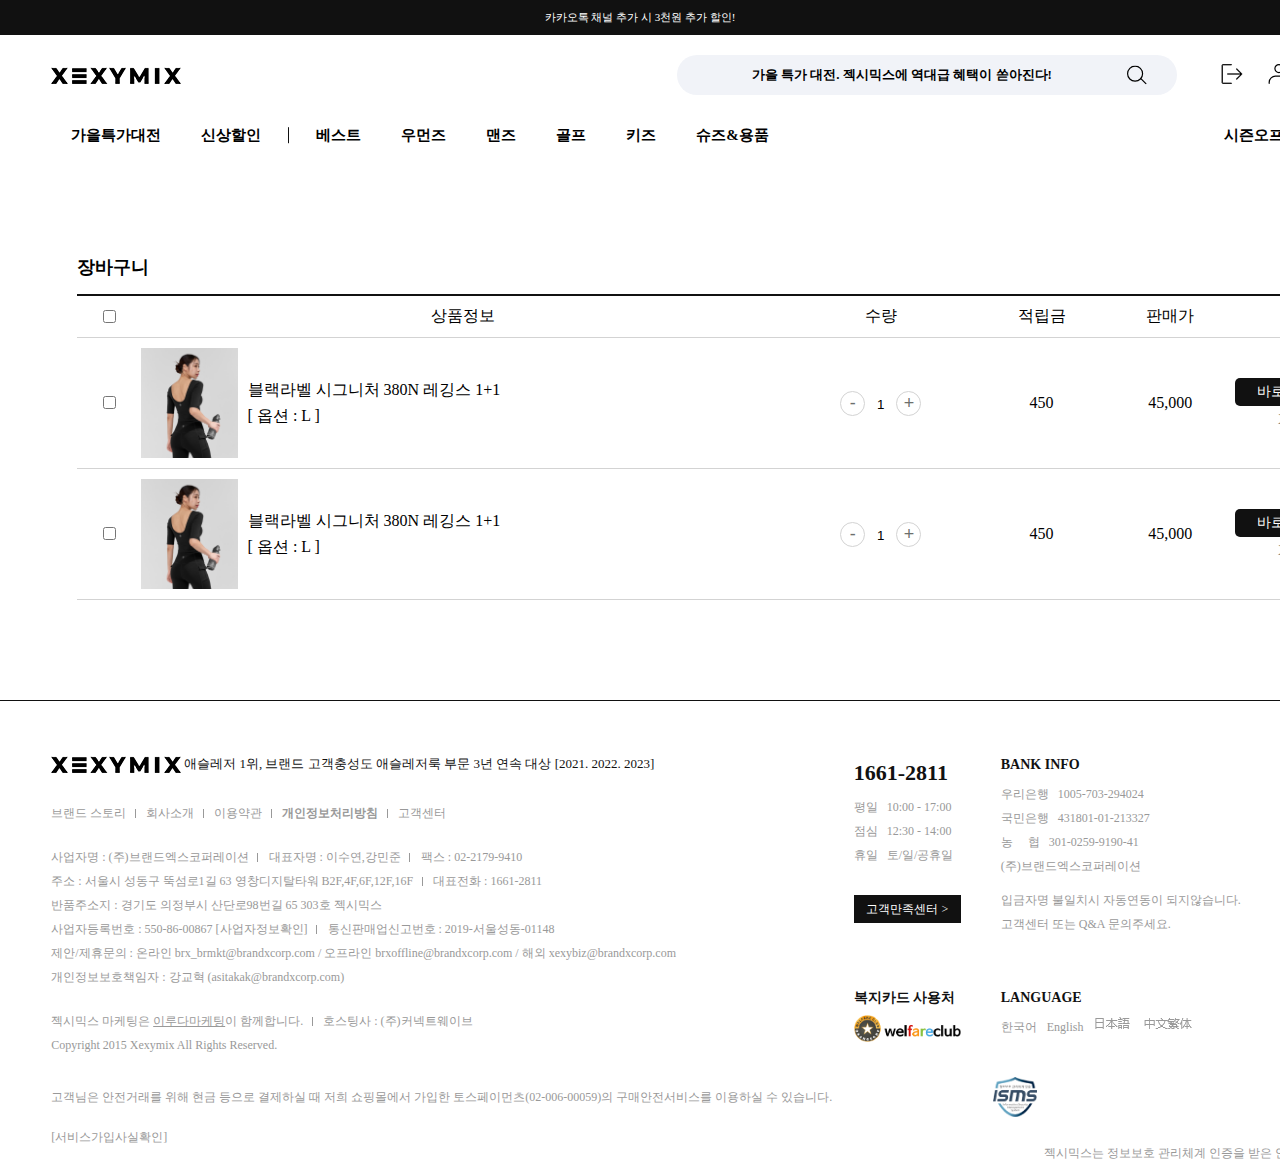
==== commit e4e29c00: "장바구니 페이지 작업" ====
--- a/cart.html
+++ b/cart.html
@@ -7,7 +7,7 @@
     <link rel="shortcut icon" href="https://www.xexymix.com/design/xexymix/image/common/xexymix.ico" type="image/x-icon">
     <link rel="stylesheet" href="./css/common.css">
     <link rel="stylesheet" href="./css/h_f.css">
-    <link rel="stylesheet" href="./css/mypage.css">
+    <link rel="stylesheet" href="./css/cart.css">
     <script src="https://code.jquery.com/jquery-1.12.4.js"></script>
 </head>
 <body>
@@ -374,7 +374,7 @@
         <div class="my_cart">
             <div class="my_cart_title">
                 <div class="my_cart_chk">
-                    <input type="checkbox" name="my_cart_chk_all" id="my_cart_chk_all">
+                    <input type="checkbox" name="my_cart_chk_all" id="my_cart_chk_all" class="my_cart_chkBox">
                 </div>
                 <div class="my_cart_desc_box">상품정보</div>
                 <div class="my_cart_cnt">수량</div>
@@ -385,17 +385,42 @@
             <div class="my_cart_list">
                 <div class="my_cart_item">
                     <div class="my_cart_chk">
-                        <input type="checkbox" name="my_cart_chk" id="my_cart_chk_all">
+                        <input type="checkbox" name="my_cart_chk" class="my_cart_chkBox">
                     </div>
                     <div class="my_cart_desc_box">
                         <img src="./img/main_banner/main_banner_230911_2.jpg" alt="스트레치 밴딩 부츠컷 슬랙스 1">
                         <div class="my_cart_desc">
-                            <div class="my_cart_item_title"></div>
-                            <div class="my_cart_option"></div>
+                            <div class="my_cart_item_title">블랙라벨 시그니처 380N 레깅스 1+1</div>
+                            <div class="my_cart_option">[ 옵션 : L ]</div>
                         </div>
                     </div>
-                    <div class="my_cart_cnt">
-                        <input type="number" min="1">
+                    <div class="my_cart_cnt" data-price="45000">
+                        <button class="my_cart_prevCnt">-</button>
+                        <input type="number" min="1" value="1" class="my_cart_cntNum">
+                        <button class="my_cart_nextCnt">+</button>
+                    </div>
+                    <div class="my_cart_point">450</div>
+                    <div class="my_cart_price">45,000</div>
+                    <div class="my_cart_btn">
+                        <div class="my_cart_btn_buy">바로주문하기</div>
+                        <div class="my_cart_btn_cancle">X 삭제</div>
+                    </div>
+                </div>
+                <div class="my_cart_item">
+                    <div class="my_cart_chk">
+                        <input type="checkbox" name="my_cart_chk" class="my_cart_chkBox">
+                    </div>
+                    <div class="my_cart_desc_box">
+                        <img src="./img/main_banner/main_banner_230911_2.jpg" alt="스트레치 밴딩 부츠컷 슬랙스 1">
+                        <div class="my_cart_desc">
+                            <div class="my_cart_item_title">블랙라벨 시그니처 380N 레깅스 1+1</div>
+                            <div class="my_cart_option">[ 옵션 : L ]</div>
+                        </div>
+                    </div>
+                    <div class="my_cart_cnt" data-price="45000">
+                        <button class="my_cart_prevCnt">-</button>
+                        <input type="number" min="1" value="1" class="my_cart_cntNum">
+                        <button class="my_cart_nextCnt">+</button>
                     </div>
                     <div class="my_cart_point">450</div>
                     <div class="my_cart_price">45,000</div>
@@ -501,6 +526,6 @@
             </div>
         </div>
     </footer>
-    <script src="./js/mypage.js"></script>
+    <script src="./js/cart.js"></script>
 </body>
 </html>--- a/css/cart.css
+++ b/css/cart.css
@@ -0,0 +1,74 @@
+.my_title{
+    padding-bottom: 15px;
+    border-bottom: 2px solid #111;
+    font-size: 18px;
+    font-weight: bold;
+}
+.my_cart_title{text-align: center;}
+.my_cart_title,
+.my_cart_item{
+    padding: 10px 0;
+    border-bottom: 1px solid #d3d3d3;
+    display: flex;
+    align-items: center;
+}
+.my_cart_chk{
+    width: 5%;
+    text-align: center;
+}
+.my_cart_desc_box{ width: 50%; }
+.my_cart_item .my_cart_desc_box{
+    display: flex;
+    align-items: center;
+}
+.my_cart_item_title{ margin-bottom: 5px; }
+.my_cart_desc_box > img{width: 15%;}
+.my_cart_desc{
+    padding-left: 10px;
+}
+
+.my_cart_cnt{
+    width: 15%;
+    text-align: center;
+}
+.my_cart_point,
+.my_cart_price,
+.my_cart_btn{
+    width: 10%;
+    text-align: center;
+}
+.my_cart_prevCnt,
+.my_cart_nextCnt{
+    width: 25px;
+    height: 25px;
+    background-color: #fff;
+    border: 1px solid #d3d3d3;
+    border-radius: 100%;
+    color: #6d6f6d;
+    font-size: 18px;
+    cursor: pointer;
+}
+.my_cart_cntNum{
+    width: 10%;
+    border: 0;
+    text-align: center;
+}
+.my_cart_cntNum::-webkit-outer-spin-button,
+.my_cart_cntNum::-webkit-inner-spin-button{
+    -webkit-appearance: none;
+    margin: 0;
+}
+.my_cart_btn{
+    font-size: 14px;
+    cursor: pointer;
+}
+.my_cart_btn_buy{
+    background-color: #111;
+    color: #fff;
+    padding: 5px;
+    border-radius: 5px;
+}
+.my_cart_btn_cancle{
+    margin-top: 5px;
+    color: #6d6f6d;
+}